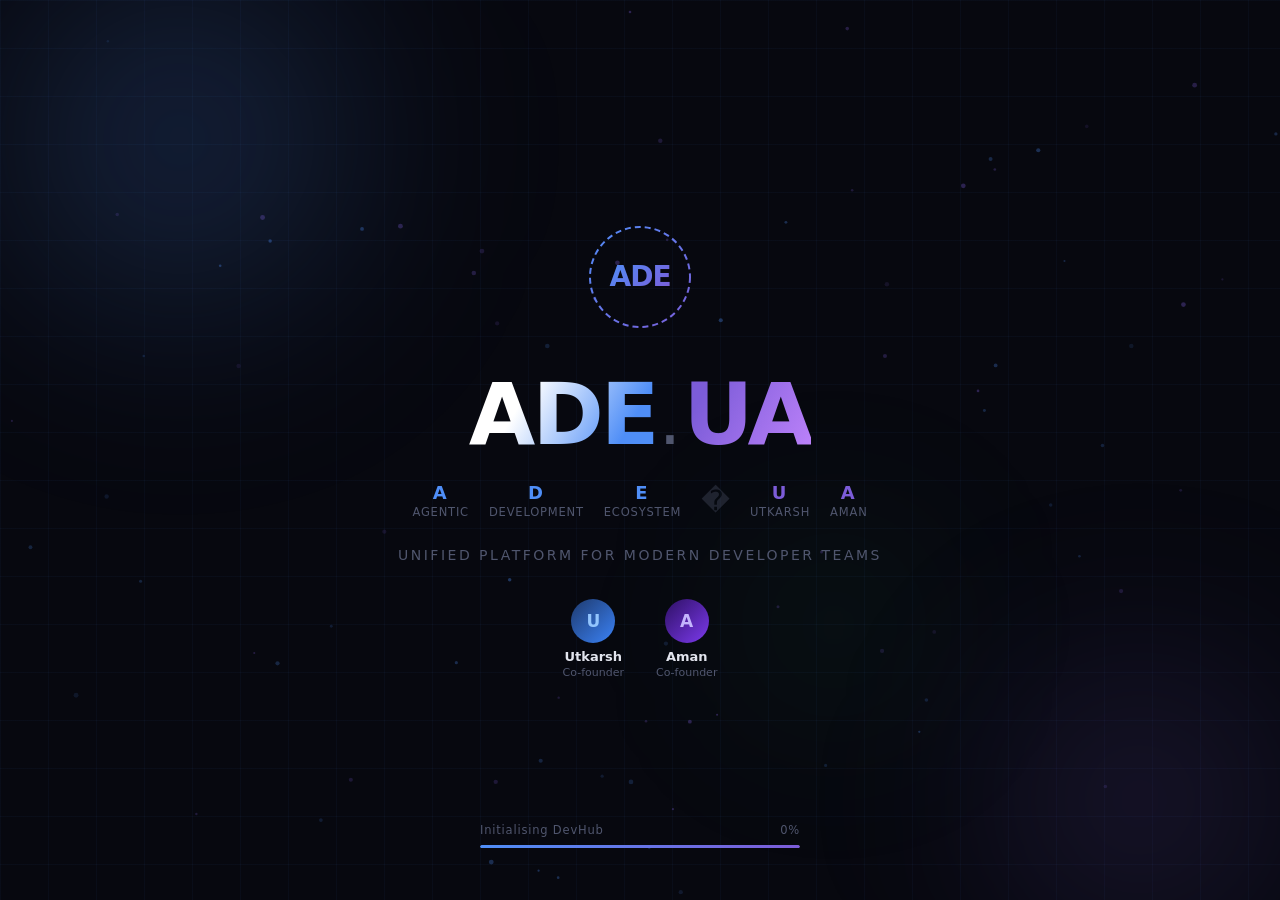
==== frontend/splash.html @ e1cdd32f "feat: add SVG icons/logos to all pages, fix .gitignore + .bobignore, update README" ====
<!DOCTYPE html>
<html lang="en">
<head>
  <meta charset="UTF-8" />
  <meta name="viewport" content="width=device-width, initial-scale=1.0" />
  <title>ADE.UA � Agentic Development Ecosystem</title>
  <style>
    *, *::before, *::after { box-sizing: border-box; margin: 0; padding: 0; }

    :root {
      --bg:      #07080f;
      --grid:    rgba(79, 142, 247, 0.045);
      --accent:  #4f8ef7;
      --accent2: #7c5cd8;
      --text:    #e2e4ed;
      --muted:   #50566e;
      --success: #2ecc71;
    }

    html, body {
      height: 100%; width: 100%;
      background: var(--bg);
      overflow: hidden;
      font-family: -apple-system, "Segoe UI", system-ui, sans-serif;
    }

    /* -- Animated grid background --------------------------- */
    .grid-bg {
      position: fixed; inset: 0; z-index: 0;
      background-image:
        linear-gradient(var(--grid) 1px, transparent 1px),
        linear-gradient(90deg, var(--grid) 1px, transparent 1px);
      background-size: 48px 48px;
      animation: grid-drift 20s linear infinite;
    }
    @keyframes grid-drift {
      0%   { background-position: 0 0; }
      100% { background-position: 48px 48px; }
    }

    /* -- Glowing orbs --------------------------------------- */
    .orb {
      position: fixed; border-radius: 50%;
      filter: blur(90px); opacity: 0; z-index: 0;
      animation: orb-appear 1.2s ease forwards;
    }
    .orb-1 {
      width: 520px; height: 520px;
      background: radial-gradient(circle, rgba(79,142,247,.25) 0%, transparent 70%);
      top: -120px; left: -80px;
      animation-delay: 0.2s;
    }
    .orb-2 {
      width: 400px; height: 400px;
      background: radial-gradient(circle, rgba(124,92,216,.22) 0%, transparent 70%);
      bottom: -100px; right: -60px;
      animation-delay: 0.5s;
    }
    .orb-3 {
      width: 260px; height: 260px;
      background: radial-gradient(circle, rgba(46,204,113,.12) 0%, transparent 70%);
      top: 55%; left: 55%;
      animation-delay: 0.9s;
    }
    @keyframes orb-appear {
      to { opacity: 1; }
    }

    /* -- Stage container ------------------------------------ */
    .stage {
      position: relative; z-index: 10;
      display: flex; flex-direction: column;
      align-items: center; justify-content: center;
      height: 100vh; gap: 0;
    }

    /* -- Monogram ring -------------------------------------- */
    .ring-wrap {
      position: relative; width: 110px; height: 110px;
      margin-bottom: 32px;
      opacity: 0; transform: scale(.6);
      animation: ring-in .7s cubic-bezier(.34,1.56,.64,1) .15s forwards;
    }
    @keyframes ring-in {
      to { opacity: 1; transform: scale(1); }
    }
    .ring-wrap svg {
      position: absolute; inset: 0;
      animation: ring-spin 12s linear infinite;
    }
    @keyframes ring-spin { to { transform: rotate(360deg); } }
    .ring-inner {
      position: absolute; inset: 14px;
      background: linear-gradient(135deg, #1a1d27 60%, #22263a 100%);
      border-radius: 50%;
      display: flex; align-items: center; justify-content: center;
      font-size: 26px; font-weight: 900;
      background-clip: text;
      -webkit-background-clip: text;
    }
    .ring-monogram {
      font-size: 28px; font-weight: 900; letter-spacing: -1px;
      background: linear-gradient(135deg, var(--accent), var(--accent2));
      -webkit-background-clip: text; -webkit-text-fill-color: transparent;
      background-clip: text;
    }

    /* -- Logo wordmark -------------------------------------- */
    .wordmark {
      display: flex; align-items: baseline; gap: 0;
      opacity: 0; transform: translateY(18px);
      animation: word-in .65s ease .55s forwards;
    }
    @keyframes word-in {
      to { opacity: 1; transform: translateY(0); }
    }
    .word-ade {
      font-size: clamp(52px, 10vw, 86px);
      font-weight: 900;
      letter-spacing: -3px;
      background: linear-gradient(120deg, #fff 30%, var(--accent) 80%);
      -webkit-background-clip: text; -webkit-text-fill-color: transparent;
      background-clip: text;
    }
    .word-dot {
      font-size: clamp(44px, 8vw, 72px);
      font-weight: 300; color: var(--muted);
      margin: 0 2px;
      opacity: 0;
      animation: dot-pop .4s ease .95s forwards;
    }
    @keyframes dot-pop {
      0%  { opacity: 0; transform: scale(0); }
      60% { transform: scale(1.4); }
      100%{ opacity: 1; transform: scale(1); }
    }
    .word-ua {
      font-size: clamp(52px, 10vw, 86px);
      font-weight: 900; letter-spacing: -3px;
      background: linear-gradient(120deg, var(--accent2) 20%, #c084fc 100%);
      -webkit-background-clip: text; -webkit-text-fill-color: transparent;
      background-clip: text;
      opacity: 0; transform: translateY(18px);
      animation: word-in .65s ease .75s forwards;
    }

    /* -- Full name expansion -------------------------------- */
    .expansion {
      display: flex; gap: 20px; margin-top: 18px; flex-wrap: wrap; justify-content: center;
      opacity: 0; transform: translateY(10px);
      animation: word-in .5s ease 1.25s forwards;
    }
    .exp-part {
      display: flex; flex-direction: column; align-items: center; gap: 2px;
    }
    .exp-abbr {
      font-size: 18px; font-weight: 800; letter-spacing: 2px;
      color: var(--accent);
    }
    .exp-abbr.purple { color: var(--accent2); }
    .exp-full {
      font-size: 11.5px; color: var(--muted); letter-spacing: .8px; text-transform: uppercase;
    }
    .exp-sep {
      font-size: 28px; color: var(--muted); align-self: center; opacity: .35;
    }

    /* -- Tagline -------------------------------------------- */
    .tagline {
      margin-top: 28px;
      font-size: 14px; color: var(--muted); letter-spacing: 2.5px; text-transform: uppercase;
      opacity: 0;
      animation: word-in .5s ease 1.55s forwards;
    }

    /* -- Founders strip ------------------------------------- */
    .founders {
      display: flex; gap: 32px; margin-top: 36px;
      opacity: 0; transform: translateY(8px);
      animation: word-in .5s ease 1.8s forwards;
    }
    .founder { text-align: center; }
    .founder-avatar {
      width: 44px; height: 44px; border-radius: 50%;
      display: flex; align-items: center; justify-content: center;
      font-size: 17px; font-weight: 800; margin: 0 auto 6px;
    }
    .av-u { background: linear-gradient(135deg,#1e3a6e,#3b82f6); color: #93c5fd; }
    .av-a { background: linear-gradient(135deg,#2e1065,#7c3aed); color: #c4b5fd; }
    .founder-name  { font-size: 13px; font-weight: 600; color: var(--text); }
    .founder-label { font-size: 11px; color: var(--muted); margin-top: 2px; }

    /* -- Progress bar --------------------------------------- */
    .progress-wrap {
      position: absolute; bottom: 52px;
      width: min(320px, 70vw);
      opacity: 0; animation: word-in .4s ease 2s forwards;
    }
    .progress-label { display: flex; justify-content: space-between; margin-bottom: 8px; }
    .progress-label span { font-size: 11.5px; color: var(--muted); letter-spacing: .8px; }
    .progress-track {
      height: 3px; background: rgba(255,255,255,.08); border-radius: 99px; overflow: hidden;
    }
    .progress-fill {
      height: 100%;
      background: linear-gradient(90deg, var(--accent), var(--accent2));
      border-radius: 99px;
      width: 0%;
      animation: prog-fill 2.2s cubic-bezier(.4,0,.2,1) 2.1s forwards;
    }
    @keyframes prog-fill {
      to { width: 100%; }
    }

    /* -- Enter button --------------------------------------- */
    .enter-btn {
      position: absolute; bottom: 52px;
      display: none;
      padding: 12px 40px; border-radius: 99px;
      background: linear-gradient(135deg, var(--accent), var(--accent2));
      color: #fff; font-size: 14px; font-weight: 700;
      letter-spacing: 1px; text-transform: uppercase;
      border: none; cursor: pointer;
      text-decoration: none;
      box-shadow: 0 0 32px rgba(79,142,247,.35);
      animation: btn-pulse 2s ease infinite;
    }
    @keyframes btn-pulse {
      0%,100% { box-shadow: 0 0 24px rgba(79,142,247,.3); }
      50%      { box-shadow: 0 0 48px rgba(79,142,247,.6); }
    }

    /* -- Particle canvas ------------------------------------ */
    #particle-canvas { position:fixed; inset:0; z-index:1; pointer-events:none; }
  </style>
</head>
<body>

<div class="grid-bg"></div>
<div class="orb orb-1"></div>
<div class="orb orb-2"></div>
<div class="orb orb-3"></div>
<canvas id="particle-canvas"></canvas>

<div class="stage">

  <!-- Spinning ring monogram -->
  <div class="ring-wrap">
    <svg viewBox="0 0 110 110" fill="none" xmlns="http://www.w3.org/2000/svg">
      <circle cx="55" cy="55" r="50" stroke="url(#ringGrad)" stroke-width="2" stroke-dasharray="6 4" />
      <defs>
        <linearGradient id="ringGrad" x1="0" y1="0" x2="110" y2="110" gradientUnits="userSpaceOnUse">
          <stop offset="0%" stop-color="#4f8ef7"/>
          <stop offset="100%" stop-color="#7c5cd8"/>
        </linearGradient>
      </defs>
    </svg>
    <div class="ring-inner">
      <span class="ring-monogram">ADE</span>
    </div>
  </div>

  <!-- ADE.UA wordmark -->
  <div class="wordmark">
    <span class="word-ade">ADE</span>
    <span class="word-dot">.</span>
    <span class="word-ua">UA</span>
  </div>

  <!-- Full name expansion -->
  <div class="expansion">
    <div class="exp-part">
      <span class="exp-abbr">A</span>
      <span class="exp-full">Agentic</span>
    </div>
    <div class="exp-part">
      <span class="exp-abbr">D</span>
      <span class="exp-full">Development</span>
    </div>
    <div class="exp-part">
      <span class="exp-abbr">E</span>
      <span class="exp-full">Ecosystem</span>
    </div>
    <span class="exp-sep">�</span>
    <div class="exp-part">
      <span class="exp-abbr purple">U</span>
      <span class="exp-full">Utkarsh</span>
    </div>
    <div class="exp-part">
      <span class="exp-abbr purple">A</span>
      <span class="exp-full">Aman</span>
    </div>
  </div>

  <!-- Tagline -->
  <div class="tagline">Unified platform for modern developer teams</div>

  <!-- Founders -->
  <div class="founders">
    <div class="founder">
      <div class="founder-avatar av-u">U</div>
      <div class="founder-name">Utkarsh</div>
      <div class="founder-label">Co-founder</div>
    </div>
    <div class="founder">
      <div class="founder-avatar av-a">A</div>
      <div class="founder-name">Aman</div>
      <div class="founder-label">Co-founder</div>
    </div>
  </div>

  <!-- Progress bar (auto-redirect) -->
  <div class="progress-wrap" id="progress-wrap">
    <div class="progress-label">
      <span>Initialising DevHub</span>
      <span id="pct">0%</span>
    </div>
    <div class="progress-track">
      <div class="progress-fill" id="prog-fill"></div>
    </div>
  </div>

  <!-- Enter button (shown when ready) -->
  <a class="enter-btn" id="enter-btn" href="index.html">Enter DevHub ?</a>

</div>

<script>
/* -- Particle system --------------------------------------------------- */
(function() {
  const canvas = document.getElementById('particle-canvas');
  const ctx = canvas.getContext('2d');
  let W, H, particles = [];

  function resize() {
    W = canvas.width  = window.innerWidth;
    H = canvas.height = window.innerHeight;
  }
  resize();
  window.addEventListener('resize', resize);

  function rand(a,b) { return a + Math.random()*(b-a); }

  function spawn() {
    return {
      x: rand(0,W), y: rand(0,H),
      vx: rand(-.25,.25), vy: rand(-.4,-.05),
      r: rand(1,2.5),
      alpha: rand(.15,.5),
      life: rand(120,280), age: 0,
      color: Math.random() > .5 ? '79,142,247' : '124,92,216'
    };
  }

  for (let i=0;i<80;i++) particles.push(spawn());

  function tick() {
    ctx.clearRect(0,0,W,H);
    particles.forEach((p,i) => {
      p.x += p.vx; p.y += p.vy; p.age++;
      const fade = p.age < 20 ? p.age/20 : p.age > p.life-20 ? (p.life-p.age)/20 : 1;
      ctx.beginPath();
      ctx.arc(p.x, p.y, p.r, 0, Math.PI*2);
      ctx.fillStyle = `rgba(${p.color},${p.alpha*fade})`;
      ctx.fill();
      if (p.age >= p.life) particles[i] = spawn();
    });
    requestAnimationFrame(tick);
  }
  tick();
})();

/* -- Progress counter & auto-redirect --------------------------------- */
(function() {
  const pctEl = document.getElementById('pct');
  const fillEl = document.getElementById('prog-fill');
  const progressWrap = document.getElementById('progress-wrap');
  const enterBtn = document.getElementById('enter-btn');
  let val = 0;
  const startAt = 2100; // matches CSS animation delay

  setTimeout(() => {
    const iv = setInterval(() => {
      val = Math.min(val + Math.random()*4, 100);
      pctEl.textContent = Math.floor(val) + '%';
      if (val >= 100) {
        clearInterval(iv);
        pctEl.textContent = '100%';
        // swap progress ? enter button
        setTimeout(() => {
          progressWrap.style.display = 'none';
          enterBtn.style.display = 'block';
          // auto-redirect after 1.4s
          setTimeout(() => { window.location.href = 'index.html'; }, 1400);
        }, 400);
      }
    }, 55);
  }, startAt);
})();
</script>
</body>
</html>
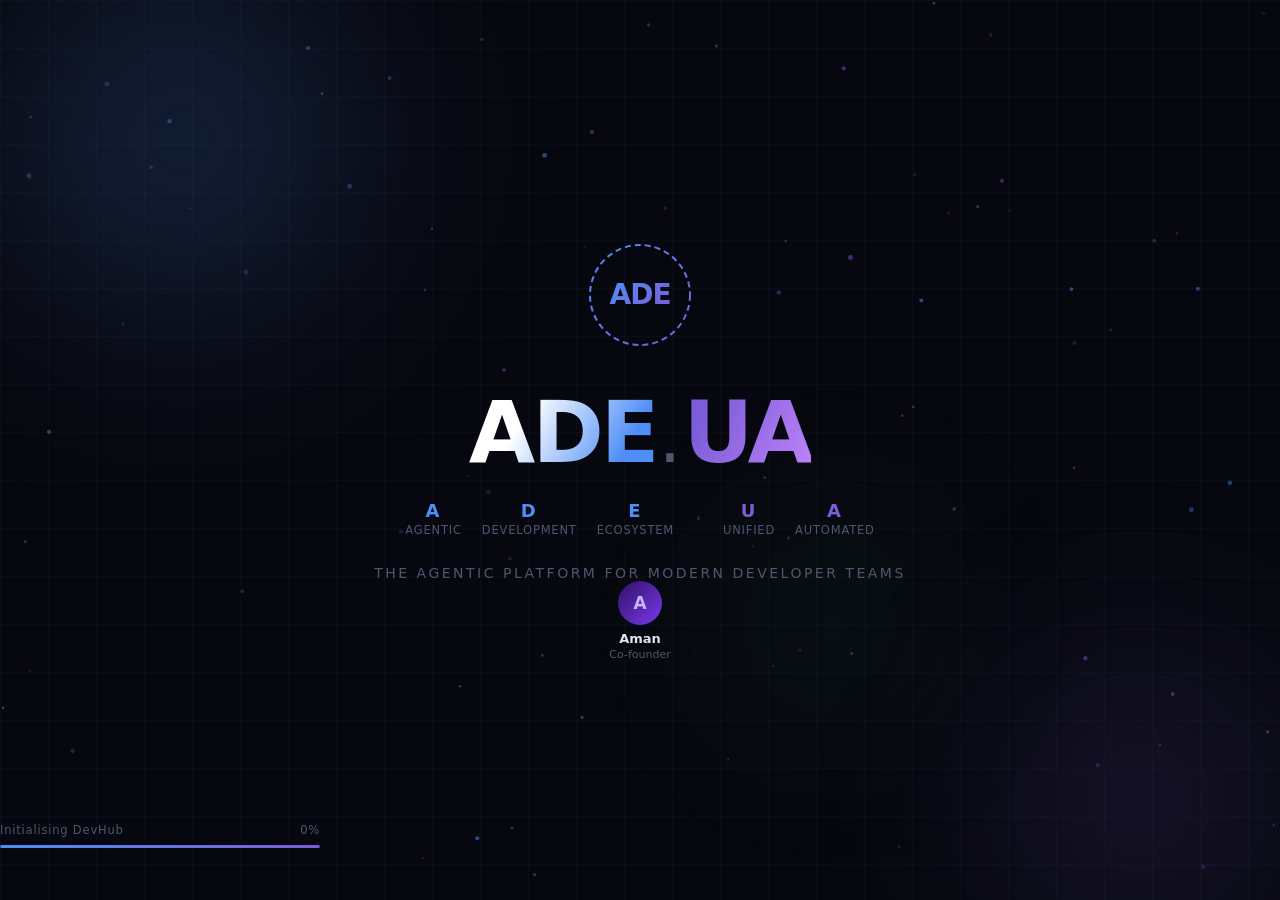
==== commit cfce305e: "feat: Grade A pulse (100/100), UI overhaul homepage, remove names from splash, add issue resolve end" ====
--- a/frontend/splash.html
+++ b/frontend/splash.html
@@ -1,9 +1,9 @@
-<!DOCTYPE html>
+﻿<!DOCTYPE html>
 <html lang="en">
 <head>
   <meta charset="UTF-8" />
   <meta name="viewport" content="width=device-width, initial-scale=1.0" />
-  <title>ADE.UA � Agentic Development Ecosystem</title>
+  <title>ADE.UA - Agentic Development Ecosystem</title>
   <style>
     *, *::before, *::after { box-sizing: border-box; margin: 0; padding: 0; }
 
@@ -281,27 +281,13 @@
       <span class="exp-abbr">E</span>
       <span class="exp-full">Ecosystem</span>
     </div>
-    <span class="exp-sep">�</span>
-    <div class="exp-part">
-      <span class="exp-abbr purple">U</span>
-      <span class="exp-full">Utkarsh</span>
-    </div>
-    <div class="exp-part">
-      <span class="exp-abbr purple">A</span>
-      <span class="exp-full">Aman</span>
-    </div>
+    <span class="exp-sep" style="color:var(--muted);opacity:.4">·</span>
+    <div class="exp-part"><span class="exp-abbr purple">U</span><span class="exp-full">Unified</span></div>
+    <div class="exp-part"><span class="exp-abbr purple">A</span><span class="exp-full">Automated</span></div>
   </div>
 
   <!-- Tagline -->
-  <div class="tagline">Unified platform for modern developer teams</div>
-
-  <!-- Founders -->
-  <div class="founders">
-    <div class="founder">
-      <div class="founder-avatar av-u">U</div>
-      <div class="founder-name">Utkarsh</div>
-      <div class="founder-label">Co-founder</div>
-    </div>
+  <div class="tagline">The agentic platform for modern developer teams</div>
     <div class="founder">
       <div class="founder-avatar av-a">A</div>
       <div class="founder-name">Aman</div>
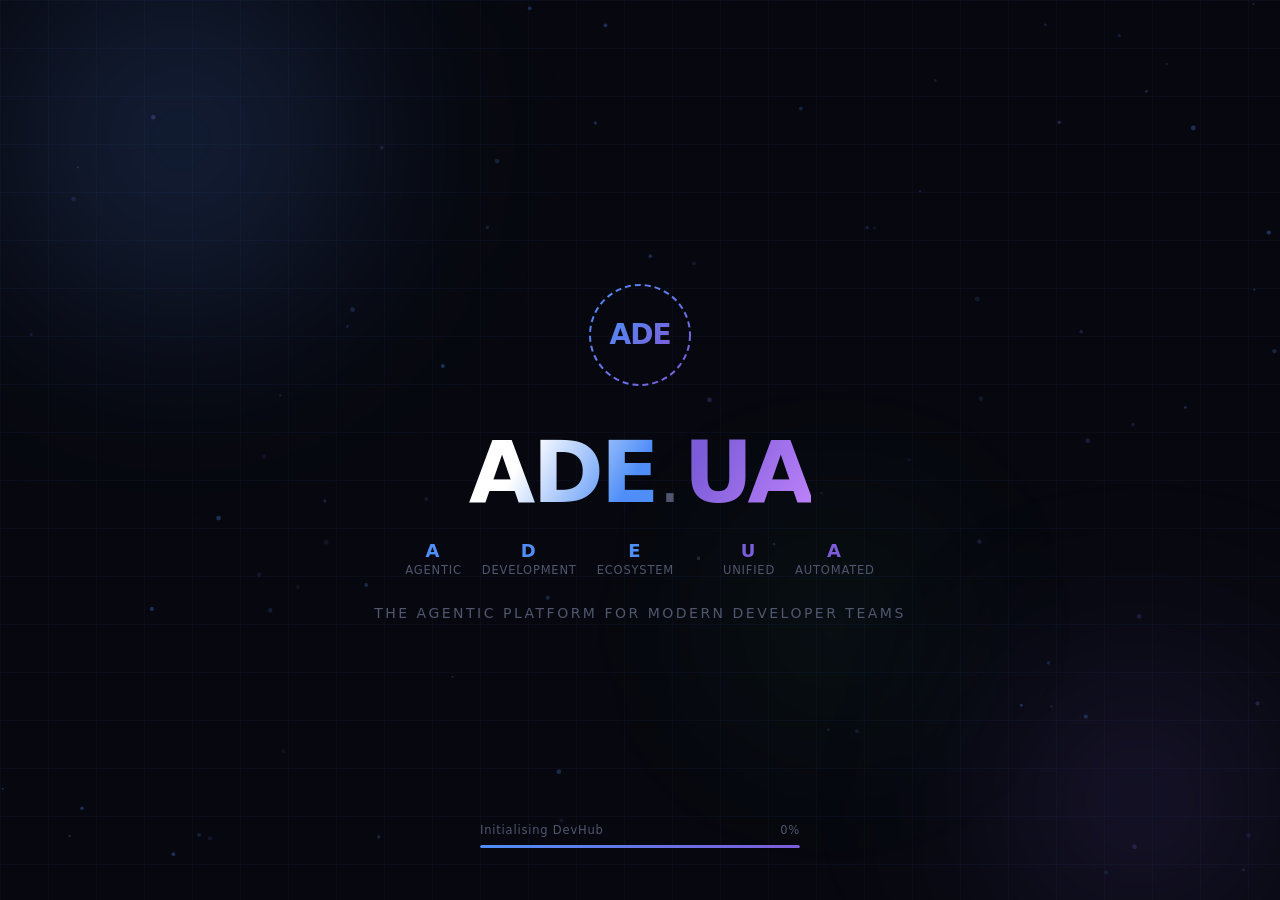
==== commit 6a5bde90: "fix: remove leftover founder div from splash.html" ====
--- a/frontend/splash.html
+++ b/frontend/splash.html
@@ -288,12 +288,6 @@
 
   <!-- Tagline -->
   <div class="tagline">The agentic platform for modern developer teams</div>
-    <div class="founder">
-      <div class="founder-avatar av-a">A</div>
-      <div class="founder-name">Aman</div>
-      <div class="founder-label">Co-founder</div>
-    </div>
-  </div>
 
   <!-- Progress bar (auto-redirect) -->
   <div class="progress-wrap" id="progress-wrap">
